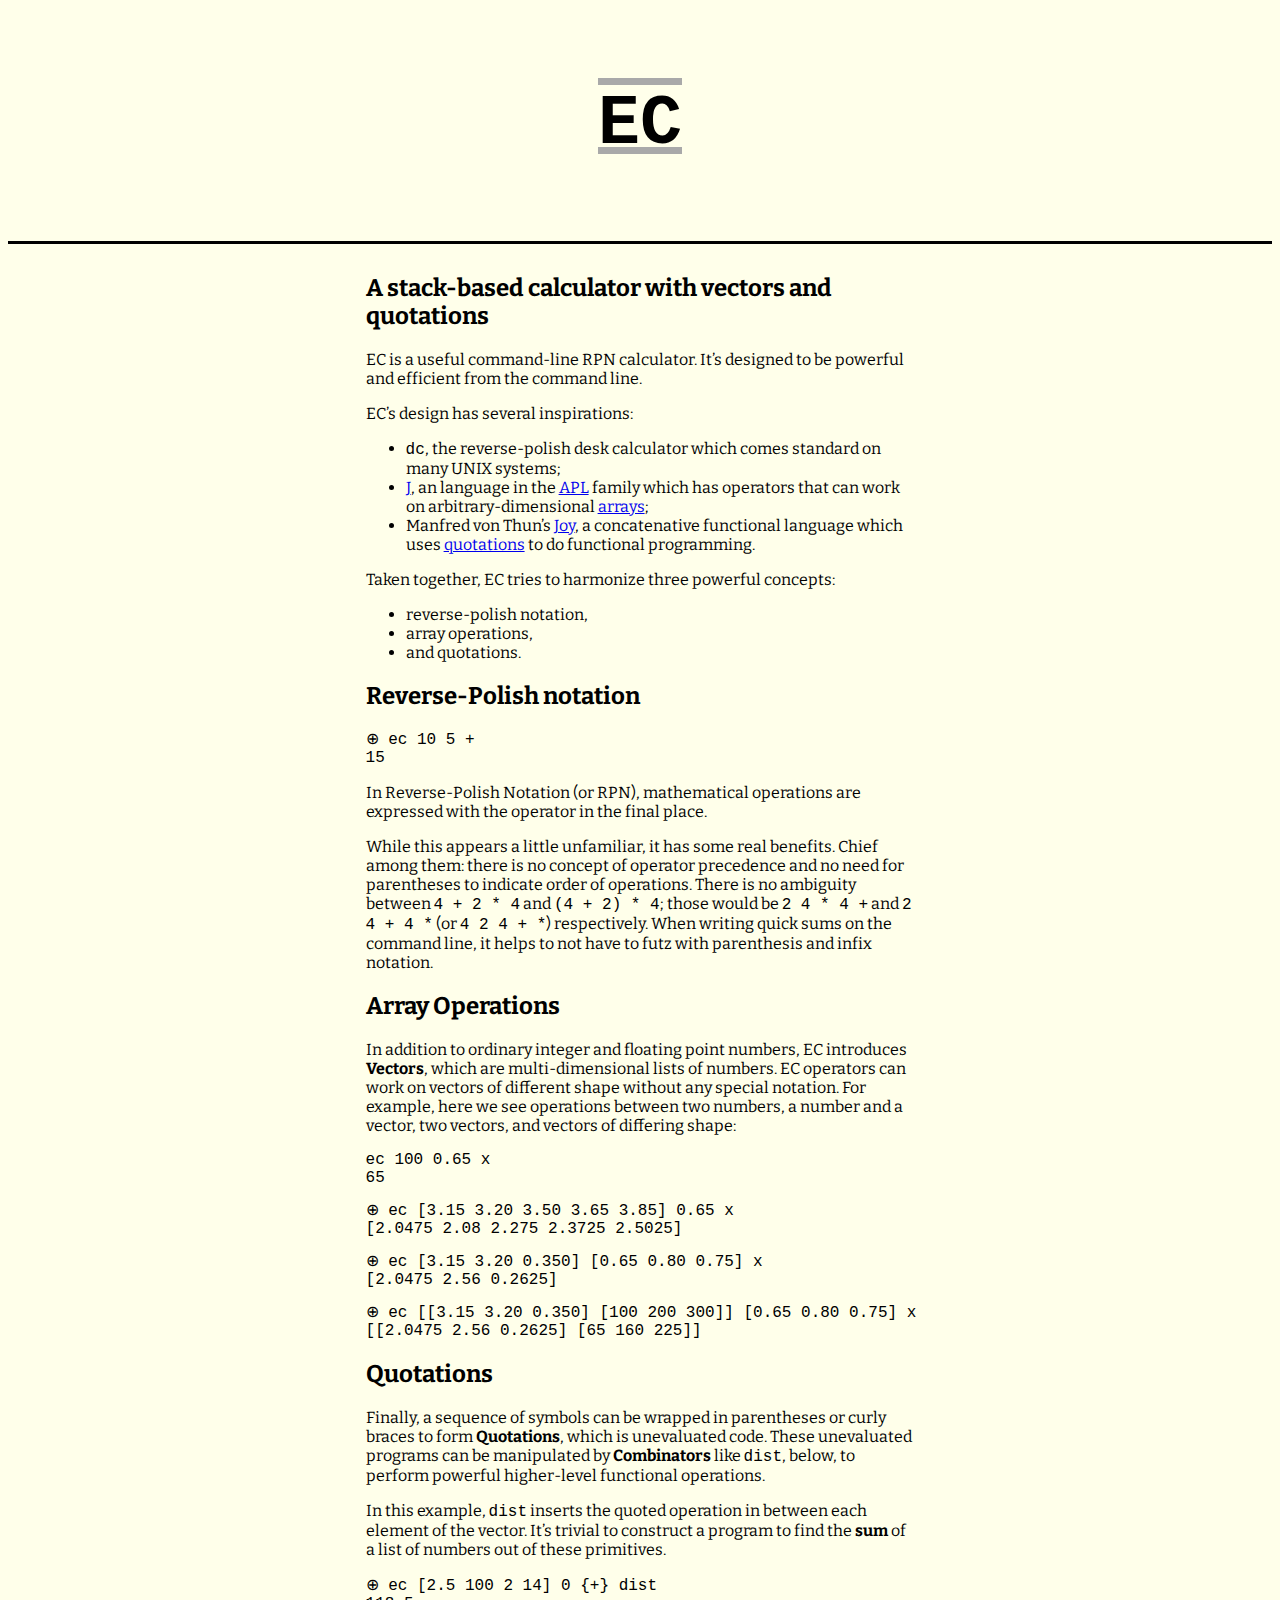
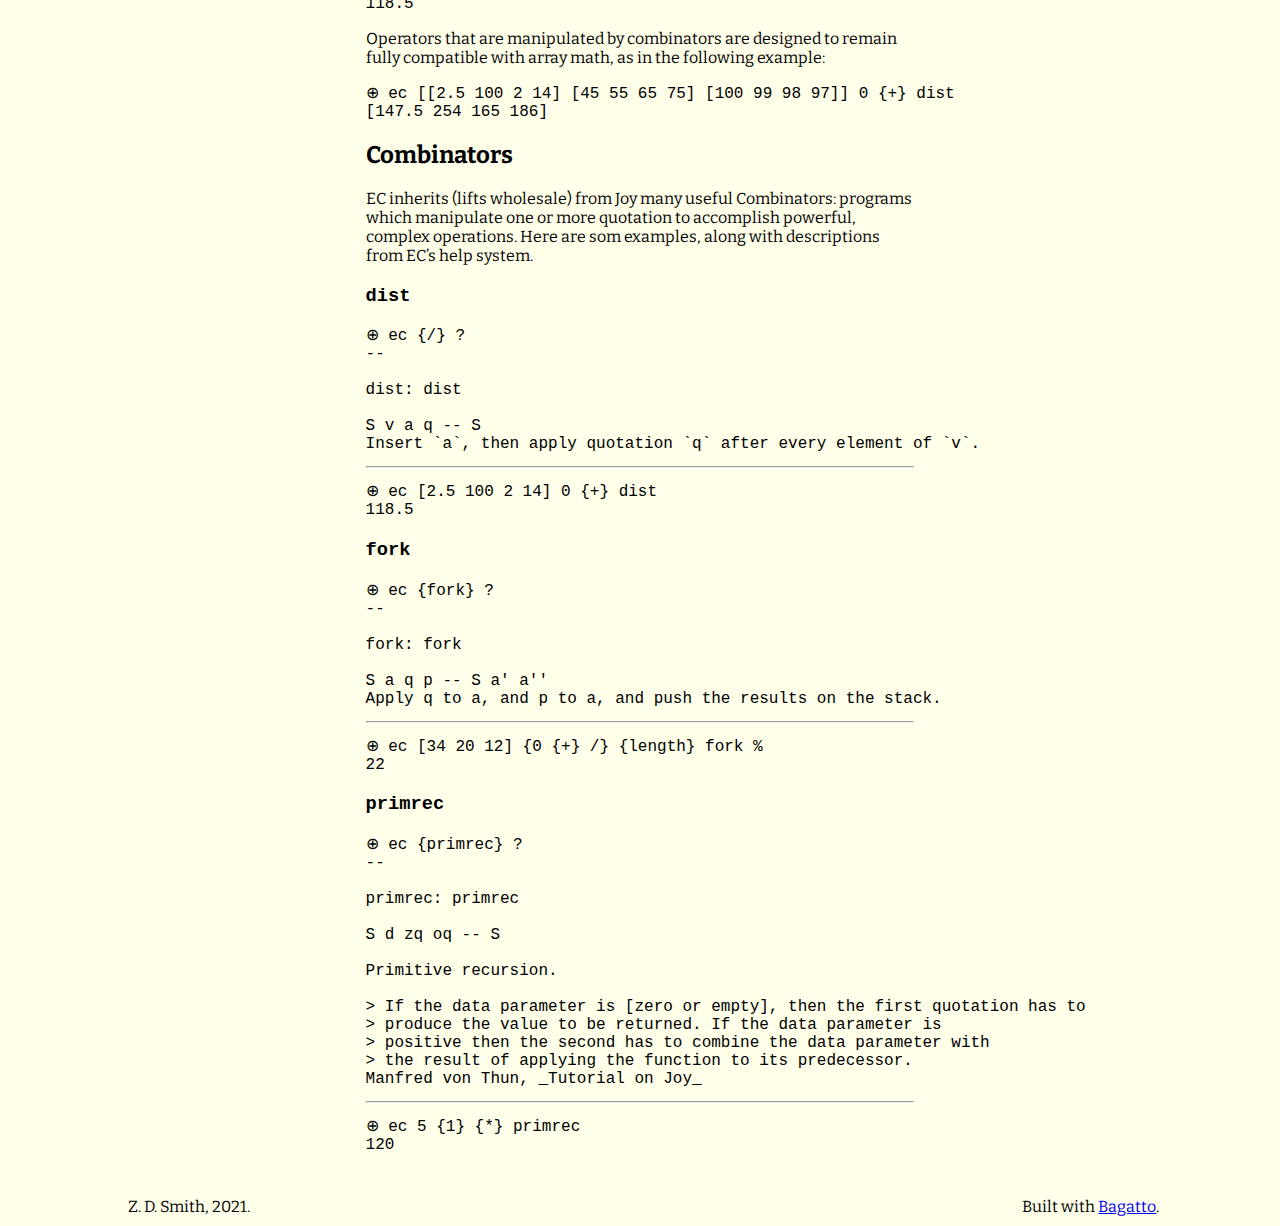
==== index.html @ 4f46fb19 "Initial commit" ====
<!DOCTYPE html>
<html lang="en">
<head>
<title>EC</title>
<meta charset="utf-8">
<meta name="viewport" content="width=device-width, initial-scale=1">
<meta name="Description" content="A useful desk calculator, including vectors and quotations.">
<link rel="preconnect" href="https://fonts.gstatic.com">
<link href="https://fonts.googleapis.com/css2?family=Bitter:ital,wght@0,400;0,700;1,400;1,700&display=swap" rel="stylesheet"> 

<link href="static/style.css" rel="stylesheet" />
</head>

<body>

<div class="header">
  <h1><span class="double-line">EC</h1>
</div>

<div class="row">
  <div class="narrow">&nbsp;</div>
  <div class="column">
    <h2>A stack-based calculator with vectors and quotations</h2>
<p>EC is a useful command-line RPN calculator. It’s designed to be
powerful and efficient from the command line.</p>
<p>EC’s design has several inspirations:</p>
<ul>
<li><code>dc</code>, the reverse-polish desk calculator which comes standard on many UNIX systems;</li>
<li><a href="https://www.jsoftware.com/">J</a>, an language in the <a href="https://tryapl.org/">APL</a> family which has operators that
can work on arbitrary-dimensional <a href="https://en.wikipedia.org/wiki/Array_programming">arrays</a>;</li>
<li>Manfred von Thun’s <a href="http://joy-lang.org/">Joy</a>, a concatenative functional language
which uses <a href="https://hypercubed.github.io/joy/html/forth-joy.html">quotations</a> to do functional programming.</li>
</ul>
<p>Taken together, EC tries to harmonize three powerful concepts:</p>
<ul>
<li>reverse-polish notation,</li>
<li>array operations,</li>
<li>and quotations.</li>
</ul>
<h2>Reverse-Polish notation</h2>
<pre><code>⊕ ec 10 5 +
15
</code></pre>
<p>In Reverse-Polish Notation (or RPN), mathematical operations are
expressed with the operator in the final place.</p>
<p>While this appears a little unfamiliar, it has some real
benefits. Chief among them: there is no concept of operator precedence
and no need for parentheses to indicate order of operations. There is
no ambiguity between <code>4 + 2 * 4</code> and <code>(4 + 2) * 4</code>; those would be <code>2 4 * 4 +</code> and <code>2 4 + 4 *</code> (or <code>4 2 4 + *</code>) respectively. When writing
quick sums on the command line, it helps to not have to futz with
parenthesis and infix notation.</p>
<h2>Array Operations</h2>
<p>In addition to ordinary integer and floating point numbers, EC
introduces <strong>Vectors</strong>, which are multi-dimensional lists of
numbers. EC operators can work on vectors of different shape without
any special notation. For example, here we see operations between two
numbers, a number and a vector, two vectors, and vectors of differing
shape:</p>
<pre><code>ec 100 0.65 x
65
</code></pre>
<pre><code>⊕ ec [3.15 3.20 3.50 3.65 3.85] 0.65 x
[2.0475 2.08 2.275 2.3725 2.5025]
</code></pre>
<pre><code>⊕ ec [3.15 3.20 0.350] [0.65 0.80 0.75] x
[2.0475 2.56 0.2625]
</code></pre>
<pre><code>⊕ ec [[3.15 3.20 0.350] [100 200 300]] [0.65 0.80 0.75] x
[[2.0475 2.56 0.2625] [65 160 225]]
</code></pre>
<h2>Quotations</h2>
<p>Finally, a sequence of symbols can be wrapped in parentheses or curly
braces to form <strong>Quotations</strong>, which is unevaluated code. These
unevaluated programs can be manipulated by <strong>Combinators</strong> like
<code>dist</code>, below, to perform powerful higher-level functional operations.</p>
<p>In this example, <code>dist</code> inserts the quoted operation in between each
element of the vector. It’s trivial to construct a program to find the
<strong>sum</strong> of a list of numbers out of these primitives.</p>
<pre><code>⊕ ec [2.5 100 2 14] 0 {+} dist
118.5
</code></pre>
<p>Operators that are manipulated by combinators are designed to remain
fully compatible with array math, as in the following example:</p>
<pre><code>⊕ ec [[2.5 100 2 14] [45 55 65 75] [100 99 98 97]] 0 {+} dist                                      
[147.5 254 165 186]
</code></pre>
<h2>Combinators</h2>
<p>EC inherits (lifts wholesale) from Joy many useful Combinators:
programs which manipulate one or more quotation to accomplish
powerful, complex operations. Here are som examples, along with
descriptions from EC’s help system.</p>
<h3><code>dist</code></h3>
<pre><code>⊕ ec {/} ?
--

dist: dist

S v a q -- S
Insert `a`, then apply quotation `q` after every element of `v`.
</code></pre>
<hr />
<pre><code>⊕ ec [2.5 100 2 14] 0 {+} dist
118.5
</code></pre>
<h3><code>fork</code></h3>
<pre><code>⊕ ec {fork} ?
--

fork: fork

S a q p -- S a' a''
Apply q to a, and p to a, and push the results on the stack.
</code></pre>
<hr />
<pre><code>⊕ ec [34 20 12] {0 {+} /} {length} fork %
22
</code></pre>
<h3><code>primrec</code></h3>
<pre><code>⊕ ec {primrec} ?                                        
--

primrec: primrec

S d zq oq -- S

Primitive recursion.

&gt; If the data parameter is [zero or empty], then the first quotation has to
&gt; produce the value to be returned. If the data parameter is
&gt; positive then the second has to combine the data parameter with
&gt; the result of applying the function to its predecessor.
Manfred von Thun, _Tutorial on Joy_
</code></pre>
<hr />
<pre><code>⊕ ec 5 {1} {*} primrec
120
</code></pre>

  </div>
  <div class="narrow">&nbsp;</div>
</div>

<div class="footer">
<div class="narrow">Z. D. Smith, 2021.</div>
<div class="column">&nbsp;</div>
<div class="narrow">Built with <a href="https://bagatto.co">Bagatto</a>.</div>
</div>
</body>
</html>
---- static/style.css ----
* {
  box-sizing: border-box;
}

body {
  font-family: "Bitter", serif;
  background-color: #ffffea;
}

code {
  font-family: "Courier", monospace;
}

.ornament {
    text-align: center;
}

a:normal {
    color: 'RoyalBlue';
}

a:visited {
    color: #2F4F4F;
}

/* Style the header */
.header {
  padding: 30px;
  text-align: center;
  font-size: 35px;
  font-family: "Courier", monospace;
  border-style: none none solid none;
}

.double-line {
  text-decoration: underline overline darkgrey;
}

.column {
  float: left;
  width: 45%;
  padding: 10px;
}

.narrow {
  float: left;
  width: 27.5%;
  padding: 10px;
}

/* Clear floats after the columns */
.row:after {
  content: "";
  display: table;
  clear: both;
}

/* Style the footer */
.footer {
  padding: 10px;
  text-align: center;
  background-position: center;
  background-repeat: no-repeat;
  background-size: cover;
  position: relative;
}

/* Responsive layout - makes the three columns stack on top of each other instead of next to each other */
@media (max-width: 600px) {
  .column {
    width: 100%;
  }
}
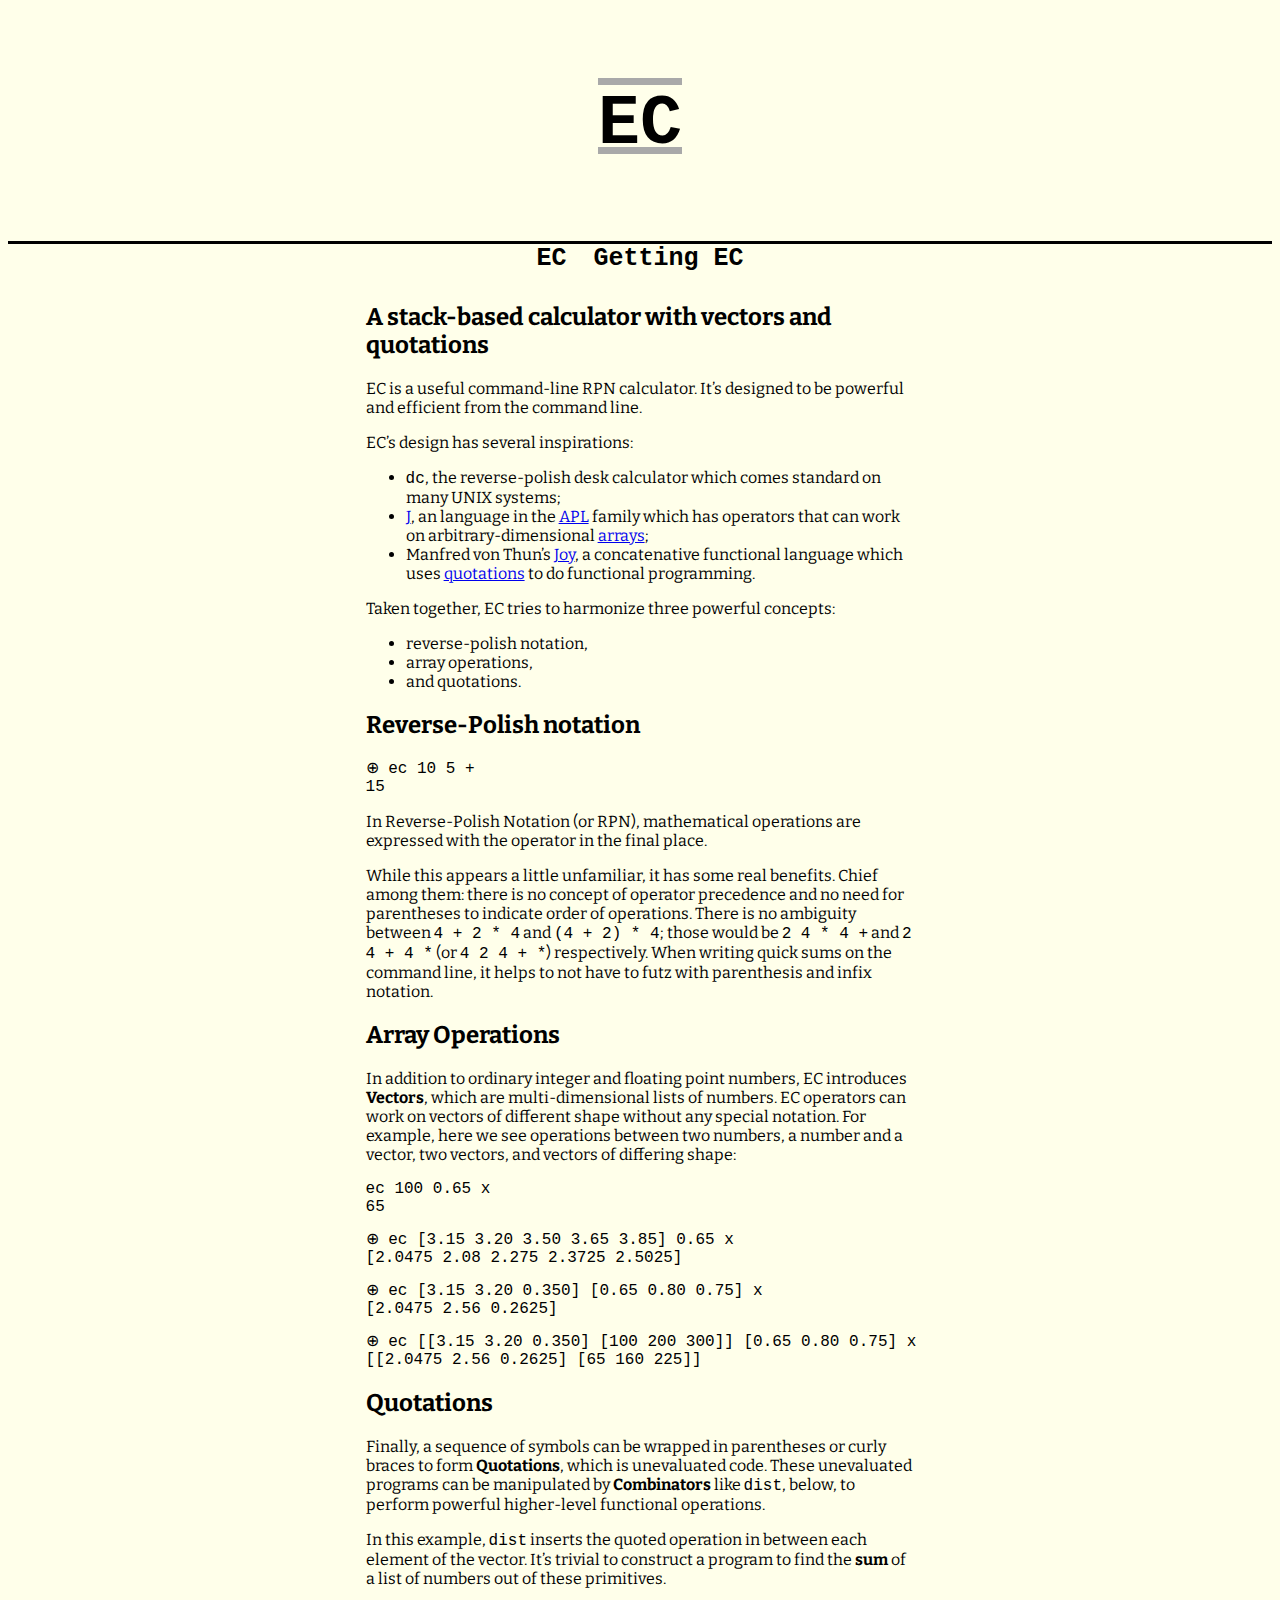
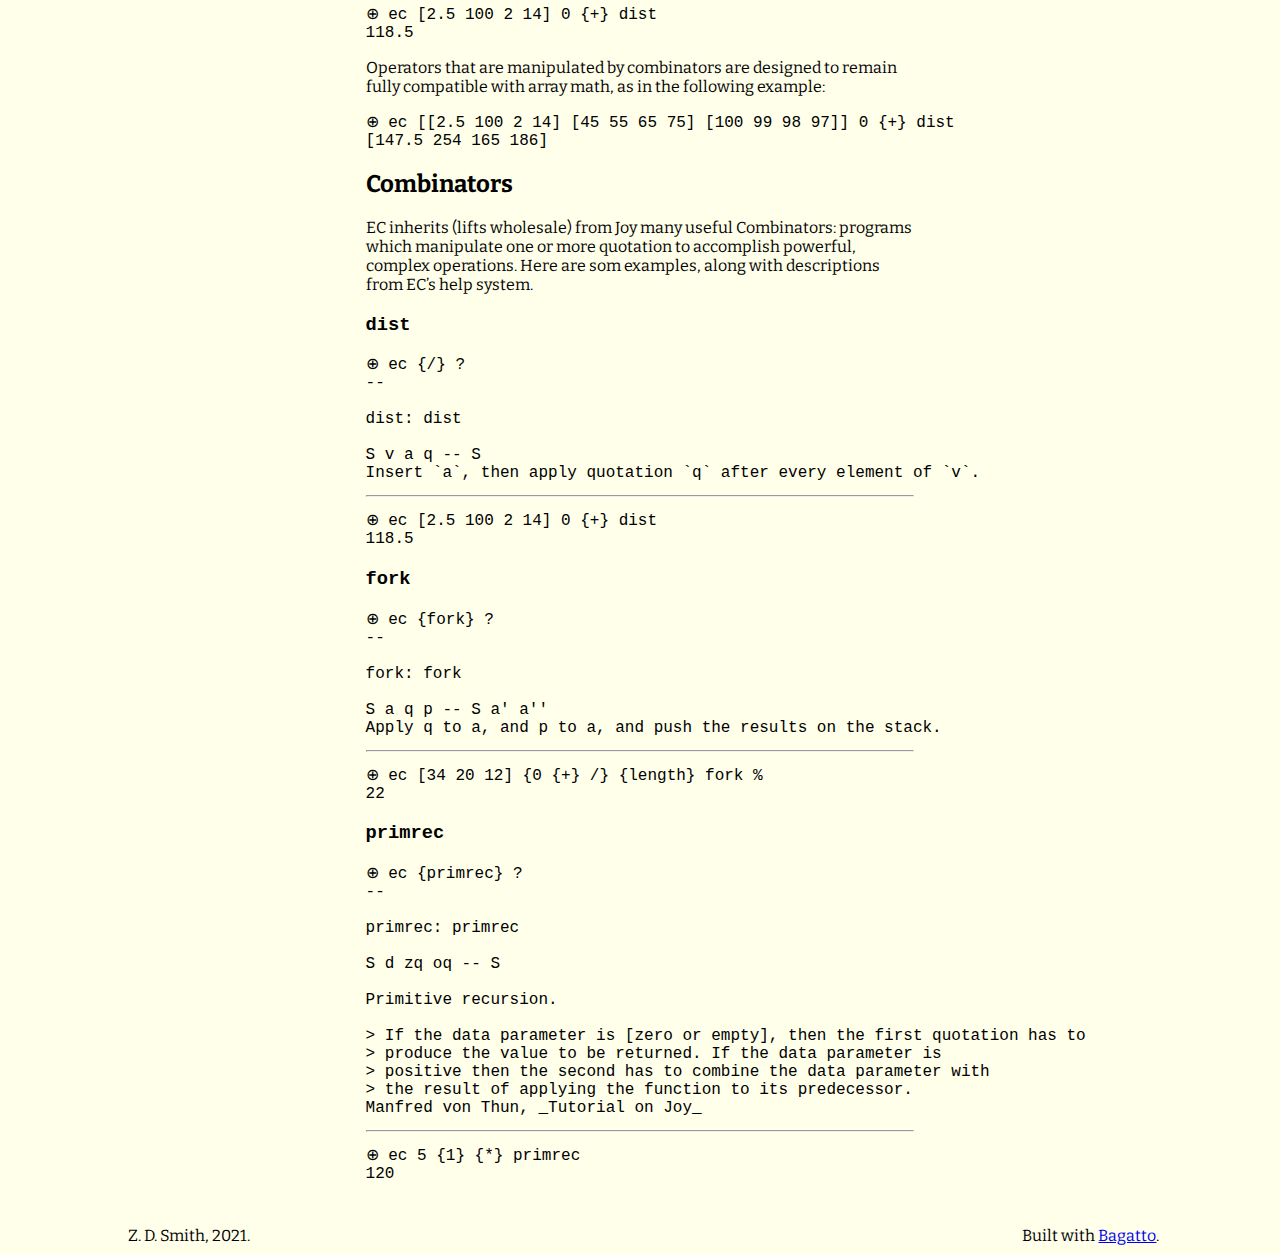
==== commit f4e5212a: "Add installation instructions" ====
--- a/index.html
+++ b/index.html
@@ -17,9 +17,17 @@
   <h1><span class="double-line">EC</h1>
 </div>
 
+<nav>
+    <a class="nav" href="index.html">EC</a>
+<a class="nav" href="getting.html">Getting EC</a>
+
+</nav>
+
+
 <div class="row">
   <div class="narrow">&nbsp;</div>
   <div class="column">
+    
     <h2>A stack-based calculator with vectors and quotations</h2>
 <p>EC is a useful command-line RPN calculator. It’s designed to be
 powerful and efficient from the command line.</p>
--- a/static/style.css
+++ b/static/style.css
@@ -1,5 +1,9 @@
 * {
   box-sizing: border-box;
+}
+
+nav {
+    text-align: center;
 }
 
 body {
@@ -48,6 +52,17 @@
   padding: 10px;
 }
 
+.nav {
+    padding: 12px;
+    text-decoration: none !important;
+    color: #000 !important;
+    display: inline;
+    width: 50%;
+    font-size: 25px;
+    font-family: "Courier", monospace;
+    font-weight: bold;
+}
+
 /* Clear floats after the columns */
 .row:after {
   content: "";
